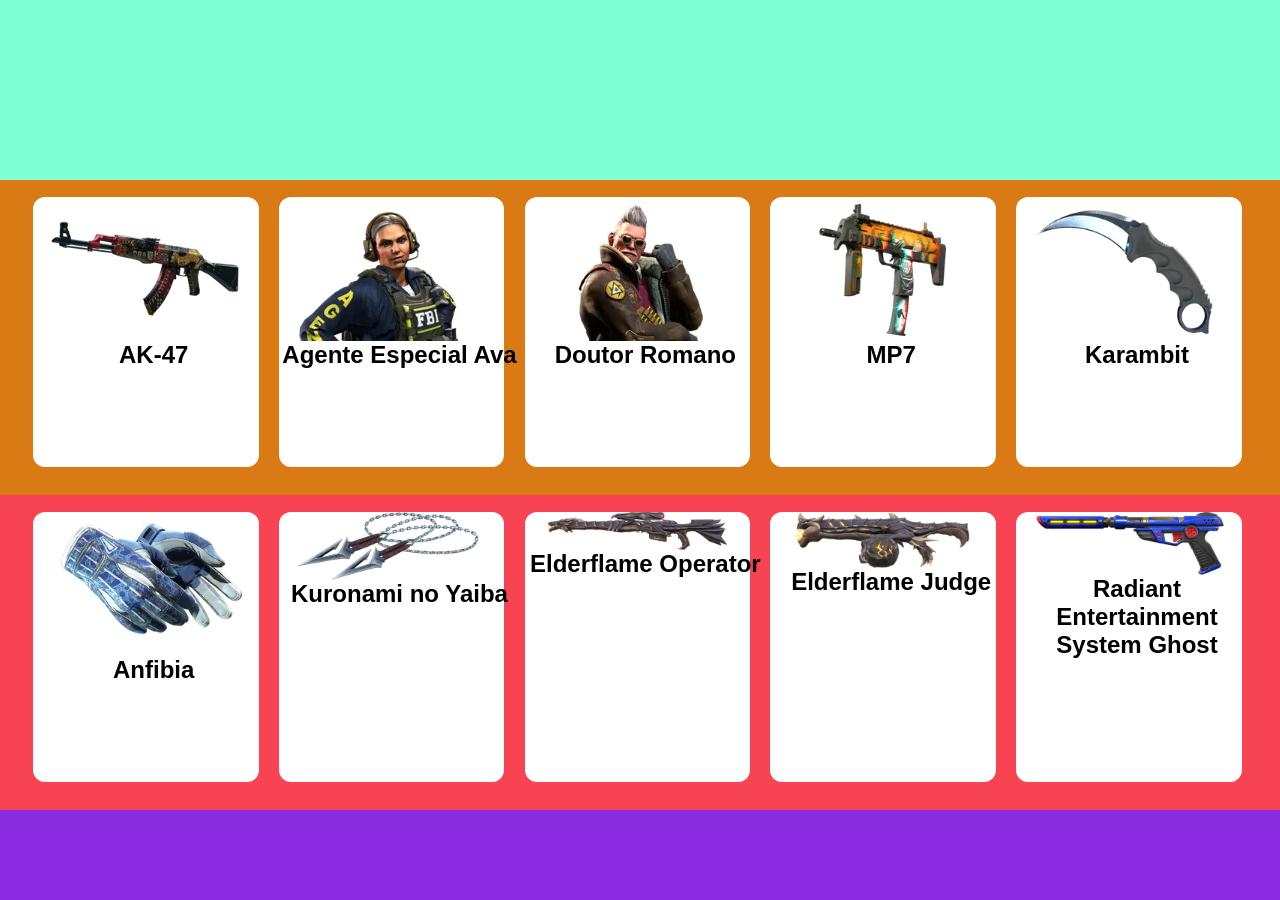
==== home.html @ 7d864b9d "Add files via upload" ====
<!doctype html>
<html lang="pt-br">
  <head>
    <meta charset="UTF-8" />
    <meta name="viewport" content="width=device-width, initial-scale=1.0" />
    <title>Skins</title>
    <link rel="stylesheet" href="./assets/css/home.css" />
    <script src="./assets/js/index.js" defer></script>
  </head>
  <body>
    <main>
      <header></header>

      <section class="game" id="cs2">
        <div class="skins">
          <img src="./assets/img/AK47.webp" alt="Skin 1" />
          <h1>AK-47</h1>
        </div>
        <div class="skins">
          <img src="./assets/img/Agente Especial Ava.webp" alt="Skin 2" />
          <h1>Agente Especial Ava</h1>
        </div>
        <div class="skins">
          <img src="./assets/img/doutor romano.webp" alt="Skin 3" />
          <h1>Doutor Romano</h1>
        </div>
        <div class="skins">
          <img src="./assets/img/mp7.webp" alt="Skin 4" />
          <h1>MP7</h1>
        </div>
        <div class="skins">
          <img src="./assets/img/karambit.webp" alt="Skin 5" />
          <h1>Karambit</h1>
        </div>
      </section>

      <section class="game" id="valorant">
        <div class="skins">
          <img src="./assets/img/anfibia.webp" alt="Skin 1" />
          <h1>Anfibia</h1>
        </div>
        <div class="skins">
          <img src="./assets/img/Kuronami no Yaiba.png" alt="Skin 2" />
          <h1>Kuronami no Yaiba</h1>
        </div>
        <div class="skins">
          <img src="./assets/img/Elderflame Operator.png" alt="Skin 3" />
          <h1>Elderflame Operator</h1>
        </div>
        <div class="skins">
          <img src="./assets/img/Elderflame Judge.png" alt="Skin 4" />
          <h1>Elderflame Judge</h1>
        </div>
        <div class="skins">
          <img src="./assets/img/Radiant Entertainment System Ghost.png" alt="Skin 5" />
          <h1>Radiant Entertainment System Ghost</h1>
        </div>
      </section>

      <footer></footer>

    </main>
  </body>
</html>
---- assets/css/home.css ----
*{
    margin: 0;
    padding: 0;
    box-sizing: border-box;
}
main{
    width: 100%;
    height: auto;
}
header{
    width: 100%;
    height: 20vh;
    background-color : aquamarine;
}
section{
    width: 100%;
    height: 35vh;
    float: left;
    padding: 1%;
}
#cs2{
    background: #D97A15;
}
#valorant{
    background: #F74352;
}
.skins{
    width: 18%;
    height: 30vh;
    background: #fff;
    margin-left: 1.6%;
    margin-top: 0.5vh;
    float: left;
    border-radius: 12px;
}
img{
    width: 85%;
    height: auto;
    float: left;
    margin-left: 7.5%;
   /* imagens CS */
}
h1{
    width: 107%;
    height: 6vh;
    text-align: center;
    padding-top: 4%;
    font-family: 'Gill Sans', 'Gill Sans MT', Calibri, 'Trebuchet MS', sans-serif;
    font-size: 1.5rem;
    /*nome skins cs */
}
footer{
    width: 100%;
    height: 10vh;
    background-color: blueviolet;
    float: left;
}
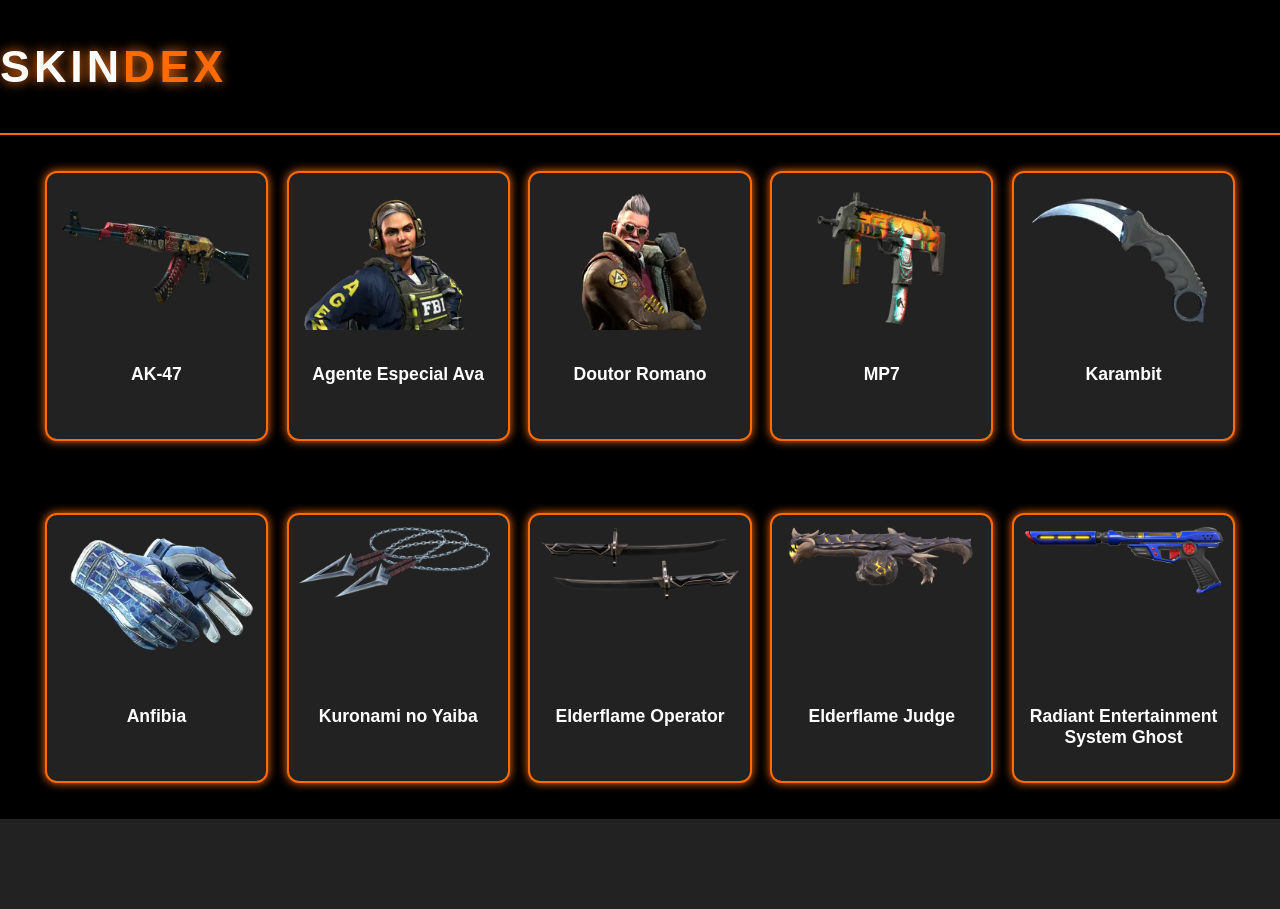
==== commit ca80b439: "Add files via upload" ====
--- a/home.html
+++ b/home.html
@@ -9,7 +9,10 @@
   </head>
   <body>
     <main>
-      <header></header>
+      <header>
+  <h1 class="logo">SKIN<span>DEX</span></h1>
+      </header>
+
 
       <section class="game" id="cs2">
         <div class="skins">
@@ -33,30 +36,29 @@
           <h1>Karambit</h1>
         </div>
       </section>
-
-      <section class="game" id="valorant">
-        <div class="skins">
-          <img src="./assets/img/anfibia.webp" alt="Skin 1" />
-          <h1>Anfibia</h1>
-        </div>
-        <div class="skins">
-          <img src="./assets/img/Kuronami no Yaiba.png" alt="Skin 2" />
-          <h1>Kuronami no Yaiba</h1>
-        </div>
-        <div class="skins">
-          <img src="./assets/img/Elderflame Operator.png" alt="Skin 3" />
-          <h1>Elderflame Operator</h1>
-        </div>
-        <div class="skins">
-          <img src="./assets/img/Elderflame Judge.png" alt="Skin 4" />
-          <h1>Elderflame Judge</h1>
-        </div>
-        <div class="skins">
-          <img src="./assets/img/Radiant Entertainment System Ghost.png" alt="Skin 5" />
-          <h1>Radiant Entertainment System Ghost</h1>
-        </div>
-      </section>
-
+    
+     <section class="game" id="valorant">
+  <div class="skins">
+    <img src="./assets/img/anfibia.webp" alt="Skin 6" />
+    <h2>Anfibia</h2>
+  </div>
+  <div class="skins">
+    <img src="./assets/img/Kuronami no Yaiba.png" alt="Skin 7" />
+    <h2>Kuronami no Yaiba</h2>
+  </div>
+  <div class="skins">
+    <img src="./assets/img/Kogistune.png" alt="Skin 8" />
+    <h2>Elderflame Operator</h2>
+  </div>
+  <div class="skins">
+    <img src="./assets/img/Elderflame Judge.png" alt="Skin 9" />
+    <h2>Elderflame Judge</h2>
+  </div>
+  <div class="skins">
+    <img src="./assets/img/Radiant Entertainment System Ghost.png" alt="Skin 10" />
+    <h2>Radiant Entertainment System Ghost</h2>
+  </div>
+</section>
       <footer></footer>
 
     </main>
--- a/assets/css/home.css
+++ b/assets/css/home.css
@@ -1,57 +1,94 @@
-*{
+* {
     margin: 0;
     padding: 0;
     box-sizing: border-box;
 }
-main{
+
+main {
     width: 100%;
-    height: auto;
+    min-height: 100vh;
+    background-color: #222;
 }
-header{
+
+header {
     width: 100%;
-    height: 20vh;
-    background-color : aquamarine;
+    height: 15vh;
+    background-color: #000000;
+    border-bottom: 2px solid #FF6B00;
+    color: #ffffff;
+    font-family: Arial, "Helvetica Neue", Helvetica, sans-serif;
+    display: flex;
+    align-items: center;
+    justify-content: left;
+    box-shadow: 0 4px 15px rgba(255, 107, 0, 0.2);
 }
-section{
+.logo {
+    font-family: Arial, "Helvetica Neue", Helvetica, sans-serif;
+    font-size: 2.8rem;
+    color: #ffffff;
+    letter-spacing: 4px;
+    text-transform: uppercase;
+    text-shadow: 0 0 12px rgb(255, 120, 23);
+}
+.logo span {
+    color: #FF6B00
+}
+
+section {
     width: 100%;
-    height: 35vh;
-    float: left;
-    padding: 1%;
+    min-height: 38vh;
+    padding: 20px;
+    display: flex;
+    justify-content: center;
+    align-items: center;
+    gap: 1.5%;
+    flex-wrap: wrap;
 }
-#cs2{
-    background: #D97A15;
+
+#cs2 {
+    background: #000000;
 }
-#valorant{
-    background: #F74352;
+
+#valorant {
+    background: #000000;
 }
-.skins{
+
+.skins {
     width: 18%;
+    min-width: 150px;
     height: 30vh;
-    background: #fff;
-    margin-left: 1.6%;
-    margin-top: 0.5vh;
-    float: left;
+    background: #222;
+    border: 2px solid  #FF6B00;
+    box-shadow: 0 0 10px rgba(255, 107, 0);
     border-radius: 12px;
+    padding: 12px 8px;
+    display: flex;
+    flex-direction: column;
+    align-items: center;
+    justify-content: space-between;
 }
-img{
-    width: 85%;
-    height: auto;
-    float: left;
-    margin-left: 7.5%;
-   /* imagens CS */
+
+
+.skins img {
+    width: 100%;
+    max-height: 60%;
+    object-fit: contain;
 }
-h1{
+.skins h1, 
+.skins h2 {
     width: 107%;
-    height: 6vh;
+    height: 7vh;
     text-align: center;
-    padding-top: 4%;
-    font-family: 'Gill Sans', 'Gill Sans MT', Calibri, 'Trebuchet MS', sans-serif;
-    font-size: 1.5rem;
-    /*nome skins cs */
+    font-family: Arial, "Helvetica Neue", Helvetica, sans-serif;
+    font-size: 1.1rem;
+    line-height: 1.2;
+    color: #222;
+    color: #ffffff;
 }
-footer{
+
+footer {
     width: 100%;
     height: 10vh;
-    background-color: blueviolet;
-    float: left;
+    background-color: #222;
+    border-top: #FF6B00;
 }
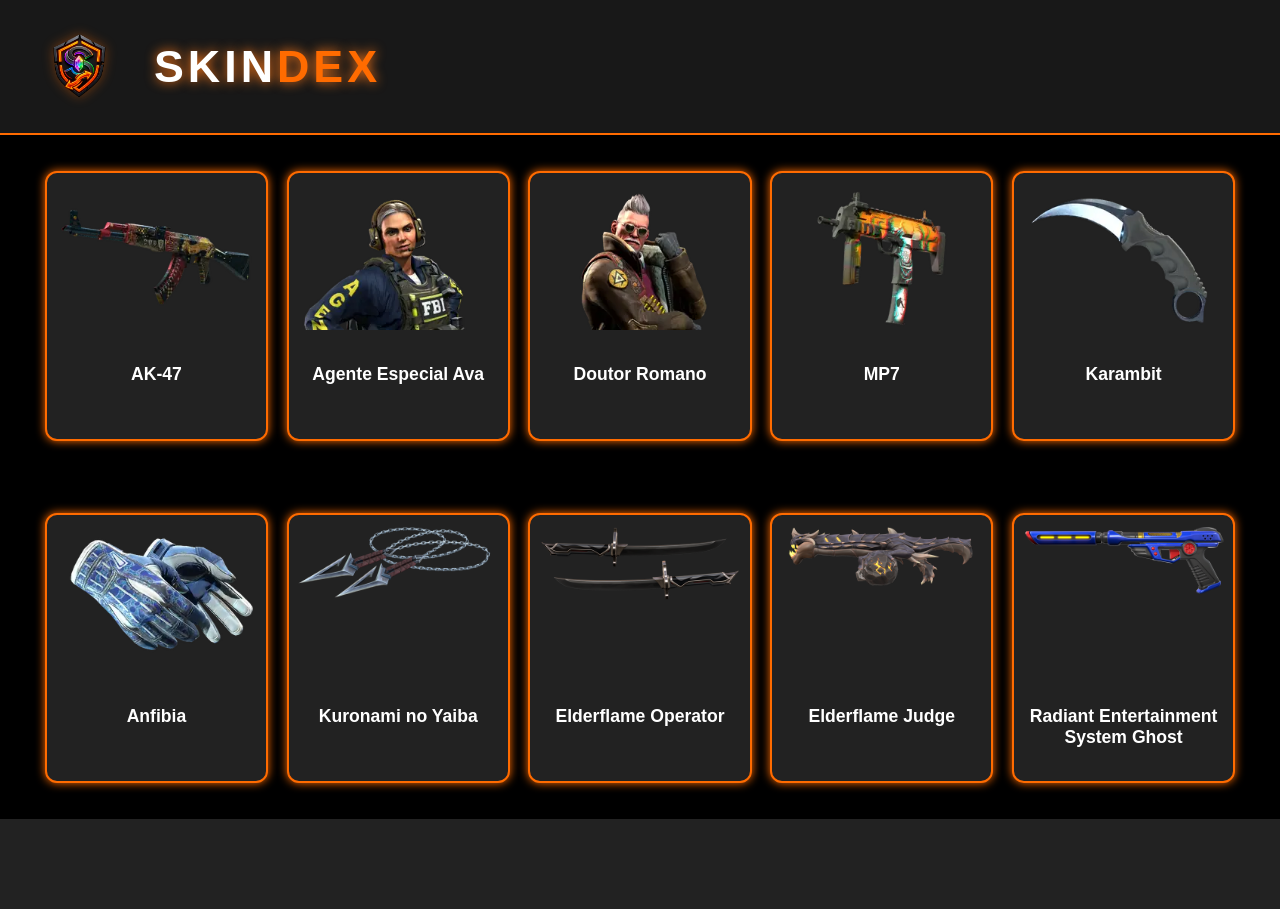
==== commit 44987e87: "Add files via upload" ====
--- a/home.html
+++ b/home.html
@@ -10,7 +10,9 @@
   <body>
     <main>
       <header>
+        <img src="./assets/img/logo.png" alt="Logo" class="logo-image" />
   <h1 class="logo">SKIN<span>DEX</span></h1>
+  
       </header>
 
 
--- a/assets/css/home.css
+++ b/assets/css/home.css
@@ -13,14 +13,34 @@
 header {
     width: 100%;
     height: 15vh;
-    background-color: #000000;
+    background-color: #181818;
     border-bottom: 2px solid #FF6B00;
-    color: #ffffff;
-    font-family: Arial, "Helvetica Neue", Helvetica, sans-serif;
     display: flex;
     align-items: center;
-    justify-content: left;
+    gap: 15px;               
     box-shadow: 0 4px 15px rgba(255, 107, 0, 0.2);
+    padding: 0 20px;
+}
+
+
+.logo-image {
+    height: 65px;            
+    width: auto;
+    object-fit: contain;
+    filter: drop-shadow(0 0 6px rgba(255, 107, 0, 0.4)); 
+}
+
+.logo {
+    font-family: 'Impact', 'Trebuchet MS', 'Arial Black', sans-serif;
+    font-size: 2.8rem;
+    color: #ffffff;
+    letter-spacing: 4px;
+    text-transform: uppercase;
+    text-shadow: 0 0 12px rgba(255, 107, 0, 0.6);
+}
+
+.logo-span {
+    color: #FF6B00;
 }
 .logo {
     font-family: Arial, "Helvetica Neue", Helvetica, sans-serif;
